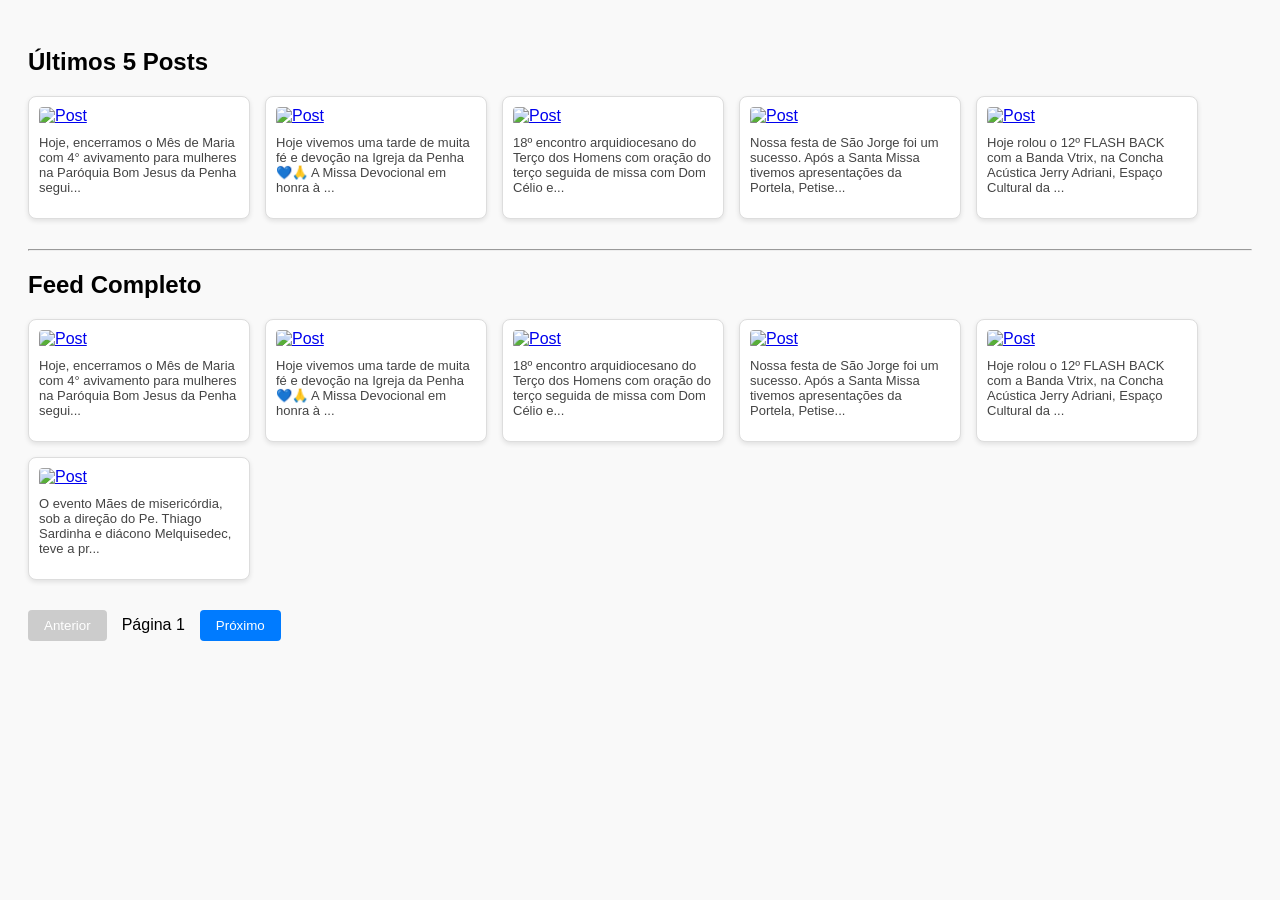
==== frontend/public/index.html @ 27125587 "Adiciona estrutura visual do widget em HTML/JS" ====
<!DOCTYPE html>
<html lang="pt-BR">
<head>
    <meta charset="UTF-8">
    <meta name="viewport" content="width=device-width, initial-scale=1.0">
    <title>Widget do Instagram</title>
    <link rel="stylesheet" href="style.css">
</head>
<body>

    <h2>Últimos 5 Posts</h2>
    <div id="widget-latest" class="grid-container">
        </div>

    <hr>

    <h2>Feed Completo</h2>
    <div id="widget-feed" class="grid-container">
        </div>
    
    <div class="pagination">
        <button id="btn-prev" disabled>Anterior</button>
        <span id="page-info">Página 1</span>
        <button id="btn-next">Próximo</button>
    </div>

    <script src="widget.js"></script>
</body>
</html>
---- frontend/public/style.css ----
body {
    font-family: Arial, sans-serif;
    padding: 20px;
    background-color: #f9f9f9;
}

.grid-container {
    display: flex;
    flex-wrap: wrap;
    gap: 15px;
    margin-bottom: 30px;
}

.post-card {
    background: #fff;
    border: 1px solid #ddd;
    border-radius: 8px;
    width: 200px; /* Tamanho fixo para cada cartão */
    padding: 10px;
    box-shadow: 0 2px 5px rgba(0,0,0,0.1);
}

.post-card img {
    width: 100%;
    aspect-ratio: 1 / 1; /* Mantém as imagens quadradas */
    object-fit: cover;
    border-radius: 4px;
}

.caption {
    font-size: 13px;
    color: #444;
    margin-top: 10px;
}

.pagination {
    display: flex;
    align-items: center;
    gap: 15px;
    margin-top: 20px;
}

button {
    padding: 8px 16px;
    background-color: #007bff;
    color: white;
    border: none;
    border-radius: 4px;
    cursor: pointer;
}

button:disabled {
    background-color: #ccc;
    cursor: not-allowed;
}
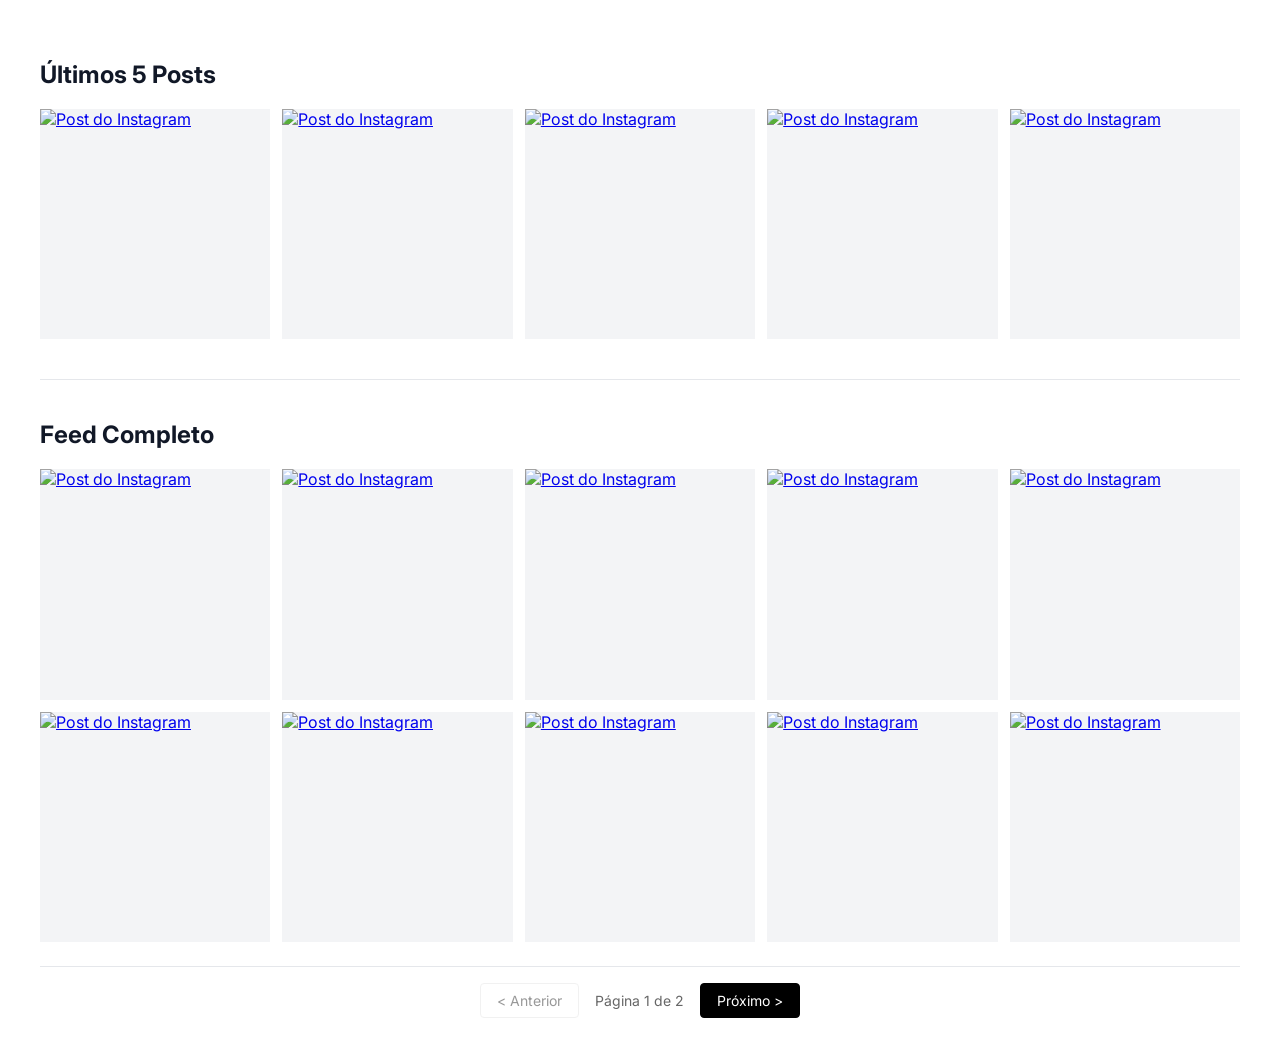
==== commit ed98ef64: "Refatora layout para idêntico ao original (Grid, Hover, Overlay)" ====
--- a/frontend/public/index.html
+++ b/frontend/public/index.html
@@ -4,24 +4,32 @@
     <meta charset="UTF-8">
     <meta name="viewport" content="width=device-width, initial-scale=1.0">
     <title>Widget do Instagram</title>
+    <!-- Carregando a fonte idêntica ao projeto original -->
+    <link rel="preconnect" href="https://fonts.googleapis.com">
+    <link rel="preconnect" href="https://fonts.gstatic.com" crossorigin>
+    <link href="https://fonts.googleapis.com/css2?family=Inter:wght@400;500;600&display=swap" rel="stylesheet">
+    
     <link rel="stylesheet" href="style.css">
 </head>
 <body>
 
-    <h2>Últimos 5 Posts</h2>
+    <h2 class="section-title">Últimos 5 Posts</h2>
     <div id="widget-latest" class="grid-container">
-        </div>
+        <!-- O JavaScript vai injetar os 5 posts aqui -->
+    </div>
 
-    <hr>
+    <hr class="divider">
 
-    <h2>Feed Completo</h2>
+    <h2 class="section-title">Feed Completo</h2>
     <div id="widget-feed" class="grid-container">
-        </div>
+        <!-- O JavaScript vai injetar a página atual aqui -->
+    </div>
     
+    <!-- Controles de Paginação -->
     <div class="pagination">
-        <button id="btn-prev" disabled>Anterior</button>
+        <button id="btn-prev" disabled>&lt; Anterior</button>
         <span id="page-info">Página 1</span>
-        <button id="btn-next">Próximo</button>
+        <button id="btn-next">Próximo &gt;</button>
     </div>
 
     <script src="widget.js"></script>
--- a/frontend/public/style.css
+++ b/frontend/public/style.css
@@ -1,55 +1,156 @@
+/* Configuração Base */
 body {
-    font-family: Arial, sans-serif;
-    padding: 20px;
-    background-color: #f9f9f9;
+    font-family: 'Inter', sans-serif;
+    padding: 40px 20px;
+    background-color: #ffffff; /* Fundo limpo como o antigo */
+    color: #1a1a1a;
+    max-width: 1200px;
+    margin: 0 auto;
 }
 
-.grid-container {
-    display: flex;
-    flex-wrap: wrap;
-    gap: 15px;
-    margin-bottom: 30px;
+.section-title {
+    font-size: 1.5rem;
+    font-weight: 700;
+    margin-bottom: 20px;
+    color: #111827; /* Dark Slate */
 }
 
-.post-card {
-    background: #fff;
-    border: 1px solid #ddd;
-    border-radius: 8px;
-    width: 200px; /* Tamanho fixo para cada cartão */
-    padding: 10px;
-    box-shadow: 0 2px 5px rgba(0,0,0,0.1);
+.divider {
+    border: 0;
+    height: 1px;
+    background-color: #e5e7eb;
+    margin: 40px 0;
 }
 
-.post-card img {
+/* O Grid idêntico ao antigo (5 colunas e gap de 12px) */
+.grid-container {
+    display: grid;
+    grid-template-columns: repeat(5, 1fr);
+    gap: 12px;
     width: 100%;
-    aspect-ratio: 1 / 1; /* Mantém as imagens quadradas */
-    object-fit: cover;
-    border-radius: 4px;
 }
 
-.caption {
-    font-size: 13px;
-    color: #444;
-    margin-top: 10px;
+/* O Cartão da Foto */
+.post-card {
+    position: relative;
+    display: block;
+    overflow: hidden;
+    background-color: #f3f4f6; /* bg-muted */
+    aspect-ratio: 1 / 1;
+    border-radius: 0px; /* Como estava no config base */
+    cursor: pointer;
 }
 
+/* A Imagem com efeito de Zoom */
+.post-image {
+    width: 100%;
+    height: 100%;
+    object-fit: cover;
+    transition: transform 0.5s ease;
+}
+
+.post-card:hover .post-image {
+    transform: scale(1.1); /* group-hover:scale-110 */
+}
+
+/* O Overlay Preto com Transparência */
+.post-overlay {
+    position: absolute;
+    top: 0; right: 0; bottom: 0; left: 0;
+    background-color: rgba(0, 0, 0, 0.5); /* overlayColor e overlayOpacity */
+    opacity: 0;
+    transition: opacity 0.3s ease;
+    display: flex;
+    flex-direction: column;
+    align-items: center;
+    justify-content: center;
+    padding: 16px;
+}
+
+.post-card:hover .post-overlay {
+    opacity: 1; /* group-hover:opacity-100 */
+}
+
+/* A Legenda */
+.post-caption {
+    color: #ffffff; /* captionColor */
+    font-size: 0.75rem; /* text-xs */
+    font-weight: 500;
+    text-align: center;
+    margin-top: 8px;
+    
+    /* Efeito de cortar o texto em 3 linhas (line-clamp-3) */
+    display: -webkit-box;
+    -webkit-line-clamp: 3;
+    -webkit-box-orient: vertical;
+    overflow: hidden;
+}
+
+/* Paginação - O Jogo de Cores Invertidas no Hover */
 .pagination {
     display: flex;
     align-items: center;
-    gap: 15px;
-    margin-top: 20px;
+    justify-content: center;
+    gap: 16px;
+    margin-top: 24px;
+    padding-top: 16px;
+    border-top: 1px solid #e5e7eb;
 }
 
 button {
+    font-family: 'Inter', sans-serif;
+    font-weight: 400;
+    border-radius: 4px;
     padding: 8px 16px;
-    background-color: #007bff;
-    color: white;
-    border: none;
-    border-radius: 4px;
+    font-size: 14px;
     cursor: pointer;
+    transition: all 0.2s ease;
 }
 
+/* Botão Anterior */
+#btn-prev {
+    color: #333333;
+    background-color: #ffffff;
+    border: 1px solid #e5e5e5;
+}
+
+#btn-prev:hover:not(:disabled) {
+    color: #ffffff;
+    background-color: #000000;
+    border-color: #000000;
+}
+
+/* Botão Próximo */
+#btn-next {
+    color: #ffffff;
+    background-color: #000000;
+    border: 1px solid #000000;
+}
+
+#btn-next:hover:not(:disabled) {
+    color: #333333;
+    background-color: #ffffff;
+    border-color: #e5e5e5;
+}
+
+/* Botões Desabilitados */
 button:disabled {
-    background-color: #ccc;
-    cursor: not-allowed;
+    opacity: 0.5;
+    cursor: default;
+}
+
+#page-info {
+    color: #666666;
+    font-size: 14px;
+}
+
+/* Responsividade: para telas menores, reduz o número de colunas */
+@media (max-width: 1024px) {
+    .grid-container { grid-template-columns: repeat(4, 1fr); }
+}
+@media (max-width: 768px) {
+    .grid-container { grid-template-columns: repeat(3, 1fr); }
+}
+@media (max-width: 480px) {
+    .grid-container { grid-template-columns: repeat(2, 1fr); }
 }
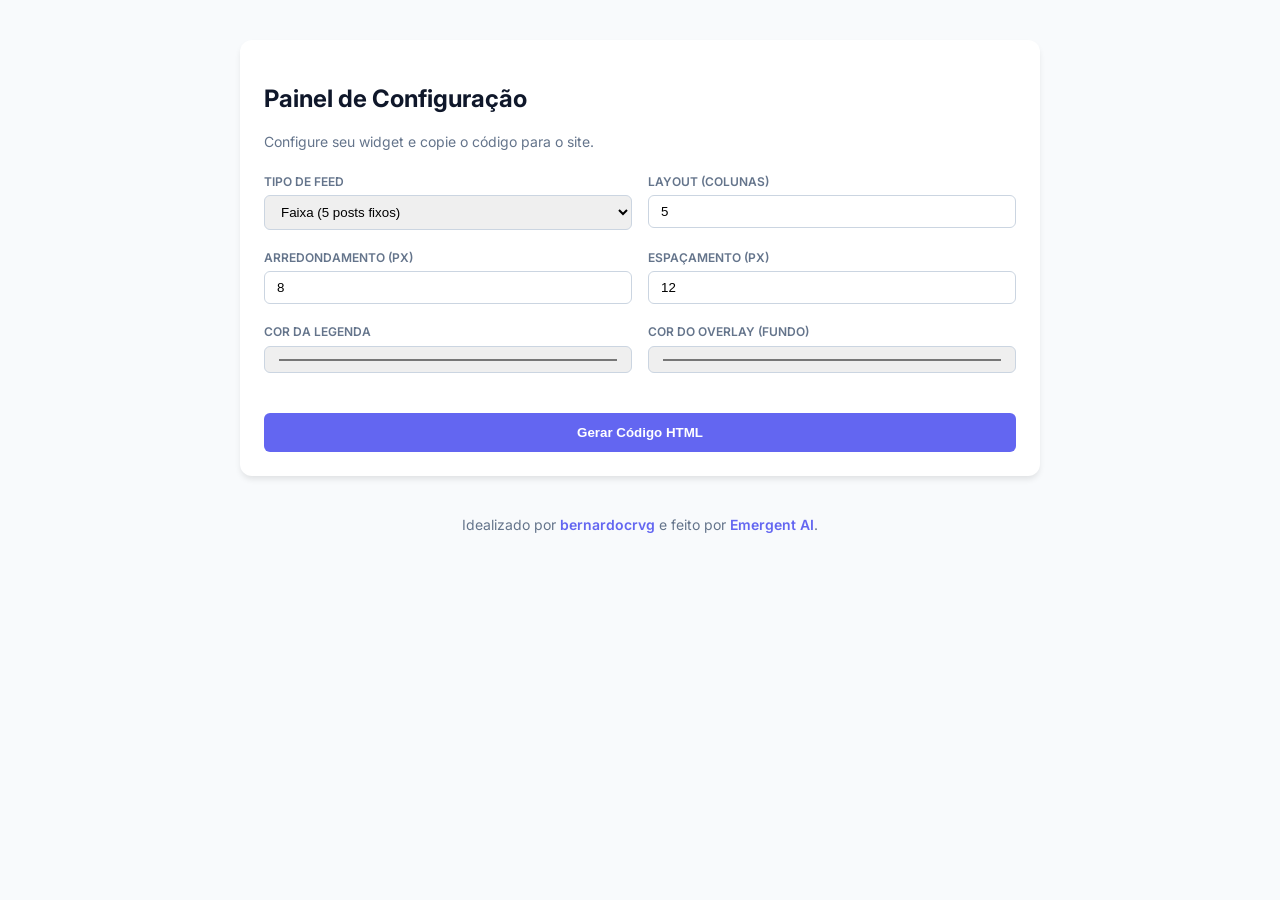
==== commit d1221b64: "Implementa painel gerador de código e gatilho de commit no Actions" ====
--- a/frontend/public/index.html
+++ b/frontend/public/index.html
@@ -3,35 +3,133 @@
 <head>
     <meta charset="UTF-8">
     <meta name="viewport" content="width=device-width, initial-scale=1.0">
-    <title>Widget do Instagram</title>
-    <!-- Carregando a fonte idêntica ao projeto original -->
-    <link rel="preconnect" href="https://fonts.googleapis.com">
-    <link rel="preconnect" href="https://fonts.gstatic.com" crossorigin>
-    <link href="https://fonts.googleapis.com/css2?family=Inter:wght@400;500;600&display=swap" rel="stylesheet">
-    
-    <link rel="stylesheet" href="style.css">
+    <title>InstaWix - Gerador de Feed</title>
+    <link href="https://fonts.googleapis.com/css2?family=Inter:wght@400;600&display=swap" rel="stylesheet">
+    <style>
+        body { font-family: 'Inter', sans-serif; background: #f8fafc; color: #0f172a; padding: 40px 20px; max-width: 800px; margin: 0 auto; }
+        .card { background: white; padding: 24px; border-radius: 12px; box-shadow: 0 4px 6px -1px rgb(0 0 0 / 0.1); }
+        .grid { display: grid; grid-template-columns: 1fr 1fr; gap: 16px; margin-bottom: 20px; }
+        label { display: block; font-size: 12px; font-weight: 600; text-transform: uppercase; margin-bottom: 6px; color: #64748b; }
+        input, select { width: 100%; padding: 8px 12px; border: 1px solid #cbd5e1; border-radius: 6px; box-sizing: border-box; }
+        button { background: #6366f1; color: white; border: none; padding: 12px 24px; border-radius: 6px; font-weight: 600; cursor: pointer; width: 100%; margin-top: 20px; transition: 0.2s; }
+        button:hover { background: #4f46e5; }
+        #code-output { width: 100%; height: 250px; margin-top: 20px; font-family: monospace; font-size: 12px; padding: 12px; background: #1e293b; color: #e2e8f0; border-radius: 6px; display: none; }
+        footer { text-align: center; margin-top: 40px; font-size: 14px; color: #64748b; }
+        footer a { color: #6366f1; text-decoration: none; font-weight: 600; }
+    </style>
 </head>
 <body>
 
-    <h2 class="section-title">Últimos 5 Posts</h2>
-    <div id="widget-latest" class="grid-container">
-        <!-- O JavaScript vai injetar os 5 posts aqui -->
+    <div class="card">
+        <h2>Painel de Configuração</h2>
+        <p style="color: #64748b; font-size: 14px; margin-bottom: 24px;">Configure seu widget e copie o código para o site.</p>
+
+        <div class="grid">
+            <div>
+                <label>Tipo de Feed</label>
+                <select id="cfg-type">
+                    <option value="fixed">Faixa (5 posts fixos)</option>
+                    <option value="custom">Grade</option>
+                    <option value="paginated">Paginado (Páginas)</option>
+                </select>
+            </div>
+            <div>
+                <label>Layout (Colunas)</label>
+                <input type="number" id="cfg-columns" value="5" min="1" max="6">
+            </div>
+        </div>
+
+        <div class="grid">
+            <div>
+                <label>Arredondamento (px)</label>
+                <input type="number" id="cfg-radius" value="8">
+            </div>
+            <div>
+                <label>Espaçamento (px)</label>
+                <input type="number" id="cfg-gap" value="12">
+            </div>
+        </div>
+
+        <div class="grid">
+            <div>
+                <label>Cor da Legenda</label>
+                <input type="color" id="cfg-cap-color" value="#ffffff">
+            </div>
+            <div>
+                <label>Cor do Overlay (Fundo)</label>
+                <input type="color" id="cfg-over-color" value="#000000">
+            </div>
+        </div>
+
+        <button onclick="generateCode()">Gerar Código HTML</button>
+
+        <textarea id="code-output" readonly></textarea>
     </div>
 
-    <hr class="divider">
+    <footer>
+        <p>Idealizado por <a href="https://github.com/bernardocrvg" target="_blank">bernardocrvg</a> e feito por <a href="#" target="_blank">Emergent AI</a>.</p>
+    </footer>
 
-    <h2 class="section-title">Feed Completo</h2>
-    <div id="widget-feed" class="grid-container">
-        <!-- O JavaScript vai injetar a página atual aqui -->
-    </div>
-    
-    <!-- Controles de Paginação -->
-    <div class="pagination">
-        <button id="btn-prev" disabled>&lt; Anterior</button>
-        <span id="page-info">Página 1</span>
-        <button id="btn-next">Próximo &gt;</button>
-    </div>
+    <script>
+        // Função para converter HEX em RGBA (Igualzinha a do React)
+        function hexToRgba(hex, alpha) {
+            const r = parseInt(hex.slice(1, 3), 16);
+            const g = parseInt(hex.slice(3, 5), 16);
+            const b = parseInt(hex.slice(5, 7), 16);
+            return `rgba(${r}, ${g}, ${b}, ${alpha / 100})`;
+        }
 
-    <script src="widget.js"></script>
+        function generateCode() {
+            // Coleta os valores do formulário
+            const type = document.getElementById('cfg-type').value;
+            const columns = document.getElementById('cfg-columns').value;
+            const radius = document.getElementById('cfg-radius').value;
+            const gap = document.getElementById('cfg-gap').value;
+            const capColor = document.getElementById('cfg-cap-color').value;
+            const overColor = document.getElementById('cfg-over-color').value;
+            
+            const scriptUrl = window.location.href.replace('index.html', '').replace(/\/$/, '') + '/widget.js';
+            const totalPosts = type === 'fixed' ? 5 : (columns * 2); // Exemplo simplificado
+            
+            // A mesma string CSS de CodeGenerator.jsx
+            const css = `
+#instawix-wrapper { display: flex; width: 100%; justify-content: center; }
+#instawix-feed { display: grid; gap: ${gap}px; box-sizing: border-box; width: 100%; grid-template-columns: repeat(${type === 'fixed' ? 5 : columns}, 1fr); }
+.instawix-post { width: 100%; aspect-ratio: 1/1; object-fit: cover; display: block; position: relative; overflow: hidden; border-radius: ${radius}px; min-width: 50px; }
+.instawix-post img { width: 100%; height: 100%; object-fit: cover; transition: transform 0.3s; display: block; border-radius: ${radius}px; }
+.instawix-post:hover img { transform: scale(1.05); }
+.instawix-overlay { position: absolute; inset: 0; background: ${hexToRgba(overColor, 50)}; opacity: 0; transition: opacity 0.3s; display: flex; align-items: center; justify-content: center; padding: 1rem; border-radius: ${radius}px; }
+.instawix-post:hover .instawix-overlay { opacity: 1; }
+.instawix-caption { color: ${capColor}; font-family: 'Inter', sans-serif; font-size: 12px; text-align: center; display: -webkit-box; -webkit-line-clamp: 4; -webkit-box-orient: vertical; overflow: hidden; margin: 0; }
+.instawix-nav { display: flex; justify-content: center; gap: 10px; margin-top: 20px; width: 100%; grid-column: 1 / -1; }
+.instawix-btn { font-family: 'Inter', sans-serif; border-radius: 4px; padding: 8px 16px; font-size: 14px; cursor: pointer; transition: all 0.2s; border: 1px solid #e5e5e5; background: #fff; color: #333; }
+.instawix-btn:not(:disabled):hover { background: #000; color: #fff; border-color: #000; }
+.instawix-btn:disabled { opacity: 0.5; cursor: default; }
+.instawix-info { color: #666; font-size: 14px; align-self: center; }
+@media (max-width: 768px) { #instawix-feed { grid-template-columns: repeat(${Math.min(columns, 3)}, 1fr); } }
+@media (max-width: 480px) { #instawix-feed { grid-template-columns: repeat(${Math.min(columns, 2)}, 1fr); } }`;
+
+            const html = `<link href="https://fonts.googleapis.com/css2?family=Inter:wght@400;500;600&display=swap" rel="stylesheet">
+<div id="instawix-wrapper">
+  <div 
+    id="instawix-feed" 
+    data-limit="${totalPosts}"
+    data-type="${type}"
+    data-per-page="10"
+  ></div>
+</div>
+<script src="${scriptUrl}" async><\/script>
+<style>${css}</style>
+`;
+
+            const output = document.getElementById('code-output');
+            output.value = html;
+            output.style.display = 'block';
+            
+            // Copia automaticamente
+            navigator.clipboard.writeText(html);
+            alert("Código copiado para a área de transferência! Cole no seu site.");
+        }
+    </script>
 </body>
 </html>
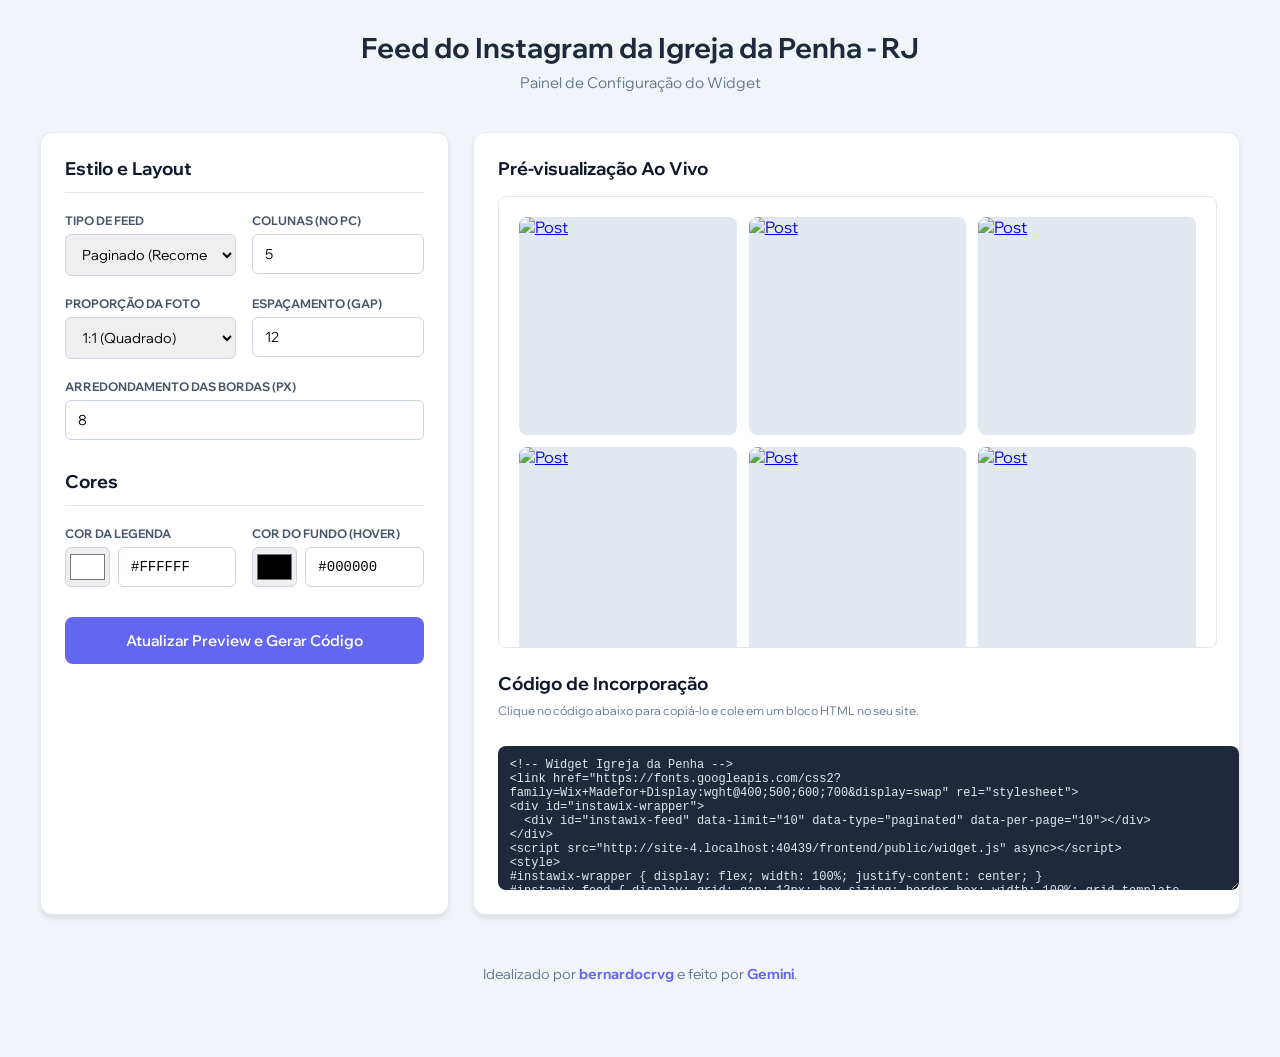
==== commit 17639555: "Implementa painel avançado com Live Preview, Fonte Wix, HEX manual e Aspect Ratio" ====
--- a/frontend/public/index.html
+++ b/frontend/public/index.html
@@ -3,133 +3,202 @@
 <head>
     <meta charset="UTF-8">
     <meta name="viewport" content="width=device-width, initial-scale=1.0">
-    <title>InstaWix - Gerador de Feed</title>
-    <link href="https://fonts.googleapis.com/css2?family=Inter:wght@400;600&display=swap" rel="stylesheet">
+    <title>Feed do Instagram da Igreja da Penha - RJ</title>
+    <!-- Nova fonte: Wix Madefor Display -->
+    <link href="https://fonts.googleapis.com/css2?family=Wix+Madefor+Display:wght@400;500;600;700&display=swap" rel="stylesheet">
     <style>
-        body { font-family: 'Inter', sans-serif; background: #f8fafc; color: #0f172a; padding: 40px 20px; max-width: 800px; margin: 0 auto; }
-        .card { background: white; padding: 24px; border-radius: 12px; box-shadow: 0 4px 6px -1px rgb(0 0 0 / 0.1); }
+        body { font-family: 'Wix Madefor Display', sans-serif; background: #f1f5f9; color: #0f172a; padding: 30px 20px; margin: 0; }
+        .header { text-align: center; margin-bottom: 40px; }
+        .header h1 { margin: 0; font-size: 28px; color: #1e293b; }
+        .header p { margin: 8px 0 0; color: #64748b; font-size: 15px; }
+        
+        .container { display: flex; flex-wrap: wrap; gap: 24px; max-width: 1200px; margin: 0 auto; }
+        .card { background: white; padding: 24px; border-radius: 12px; box-shadow: 0 4px 6px -1px rgb(0 0 0 / 0.1); border: 1px solid #e2e8f0; }
+        
+        .config-panel { flex: 1; min-width: 320px; }
+        .preview-panel { flex: 2; min-width: 400px; display: flex; flex-direction: column; }
+        
         .grid { display: grid; grid-template-columns: 1fr 1fr; gap: 16px; margin-bottom: 20px; }
-        label { display: block; font-size: 12px; font-weight: 600; text-transform: uppercase; margin-bottom: 6px; color: #64748b; }
-        input, select { width: 100%; padding: 8px 12px; border: 1px solid #cbd5e1; border-radius: 6px; box-sizing: border-box; }
-        button { background: #6366f1; color: white; border: none; padding: 12px 24px; border-radius: 6px; font-weight: 600; cursor: pointer; width: 100%; margin-top: 20px; transition: 0.2s; }
-        button:hover { background: #4f46e5; }
-        #code-output { width: 100%; height: 250px; margin-top: 20px; font-family: monospace; font-size: 12px; padding: 12px; background: #1e293b; color: #e2e8f0; border-radius: 6px; display: none; }
-        footer { text-align: center; margin-top: 40px; font-size: 14px; color: #64748b; }
-        footer a { color: #6366f1; text-decoration: none; font-weight: 600; }
+        label { display: block; font-size: 12px; font-weight: 700; text-transform: uppercase; margin-bottom: 6px; color: #475569; }
+        input, select { width: 100%; padding: 10px 12px; border: 1px solid #cbd5e1; border-radius: 6px; box-sizing: border-box; font-family: 'Wix Madefor Display', sans-serif; font-size: 14px; transition: border-color 0.2s;}
+        input:focus, select:focus { outline: none; border-color: #6366f1; }
+        
+        /* Grupo de Input de Cor (Picker + HEX) */
+        .color-group { display: flex; gap: 8px; }
+        .color-group input[type="color"] { width: 45px; padding: 2px; cursor: pointer; height: 40px; }
+        .color-group input[type="text"] { flex: 1; font-family: monospace; text-transform: uppercase; }
+        
+        button { background: #6366f1; color: white; border: none; padding: 14px 24px; border-radius: 8px; font-weight: 600; cursor: pointer; width: 100%; margin-top: 10px; transition: 0.2s; font-family: 'Wix Madefor Display', sans-serif; font-size: 15px;}
+        button:hover { background: #4f46e5; transform: translateY(-1px); }
+        
+        #preview-iframe { width: 100%; flex: 1; border: 1px solid #e2e8f0; border-radius: 8px; background: #ffffff; min-height: 450px; }
+        #code-output { width: 100%; height: 120px; margin-top: 16px; font-family: monospace; font-size: 12px; padding: 12px; background: #1e293b; color: #e2e8f0; border-radius: 8px; border: none; resize: vertical; cursor: copy; }
+        
+        footer { text-align: center; margin-top: 50px; font-size: 14px; color: #64748b; padding-bottom: 30px;}
+        footer a { color: #6366f1; text-decoration: none; font-weight: 700; }
+        footer a:hover { text-decoration: underline; }
     </style>
 </head>
 <body>
 
-    <div class="card">
-        <h2>Painel de Configuração</h2>
-        <p style="color: #64748b; font-size: 14px; margin-bottom: 24px;">Configure seu widget e copie o código para o site.</p>
-
-        <div class="grid">
-            <div>
-                <label>Tipo de Feed</label>
-                <select id="cfg-type">
-                    <option value="fixed">Faixa (5 posts fixos)</option>
-                    <option value="custom">Grade</option>
-                    <option value="paginated">Paginado (Páginas)</option>
-                </select>
-            </div>
-            <div>
-                <label>Layout (Colunas)</label>
-                <input type="number" id="cfg-columns" value="5" min="1" max="6">
-            </div>
+    <div class="header">
+        <h1>Feed do Instagram da Igreja da Penha - RJ</h1>
+        <p>Painel de Configuração do Widget</p>
+    </div>
+
+    <div class="container">
+        <!-- Coluna Esquerda: Configurações -->
+        <div class="card config-panel">
+            <h2 style="margin-top: 0; font-size: 18px; border-bottom: 1px solid #e2e8f0; padding-bottom: 12px; margin-bottom: 20px;">Estilo e Layout</h2>
+            
+            <div class="grid">
+                <div>
+                    <label>Tipo de Feed</label>
+                    <select id="cfg-type">
+                        <option value="fixed">Faixa (5 posts)</option>
+                        <option value="custom">Grade (Grade Simples)</option>
+                        <option value="paginated" selected>Paginado (Recomendado)</option>
+                    </select>
+                </div>
+                <div>
+                    <label>Colunas (No PC)</label>
+                    <input type="number" id="cfg-columns" value="5" min="1" max="6">
+                </div>
+            </div>
+
+            <div class="grid">
+                <div>
+                    <label>Proporção da Foto</label>
+                    <select id="cfg-aspect">
+                        <option value="1/1">1:1 (Quadrado)</option>
+                        <option value="4/5">4:5 (Padrão Instagram)</option>
+                        <option value="3/4">3:4 (Retrato)</option>
+                        <option value="9/16">9:16 (Stories/Reels)</option>
+                    </select>
+                </div>
+                <div>
+                    <label>Espaçamento (Gap)</label>
+                    <input type="number" id="cfg-gap" value="12">
+                </div>
+            </div>
+
+            <div style="margin-bottom: 20px;">
+                <label>Arredondamento das Bordas (px)</label>
+                <input type="number" id="cfg-radius" value="8">
+            </div>
+
+            <h2 style="margin-top: 30px; font-size: 18px; border-bottom: 1px solid #e2e8f0; padding-bottom: 12px; margin-bottom: 20px;">Cores</h2>
+
+            <div class="grid">
+                <div>
+                    <label>Cor da Legenda</label>
+                    <div class="color-group">
+                        <input type="color" id="cfg-cap-color" value="#ffffff" oninput="document.getElementById('cfg-cap-text').value = this.value">
+                        <input type="text" id="cfg-cap-text" value="#ffffff" oninput="document.getElementById('cfg-cap-color').value = this.value" maxlength="7">
+                    </div>
+                </div>
+                <div>
+                    <label>Cor do Fundo (Hover)</label>
+                    <div class="color-group">
+                        <input type="color" id="cfg-over-color" value="#000000" oninput="document.getElementById('cfg-over-text').value = this.value">
+                        <input type="text" id="cfg-over-text" value="#000000" oninput="document.getElementById('cfg-over-color').value = this.value" maxlength="7">
+                    </div>
+                </div>
+            </div>
+
+            <button onclick="updatePreviewAndCode()">Atualizar Preview e Gerar Código</button>
         </div>
 
-        <div class="grid">
-            <div>
-                <label>Arredondamento (px)</label>
-                <input type="number" id="cfg-radius" value="8">
-            </div>
-            <div>
-                <label>Espaçamento (px)</label>
-                <input type="number" id="cfg-gap" value="12">
-            </div>
+        <!-- Coluna Direita: Preview e Código -->
+        <div class="card preview-panel">
+            <h2 style="margin-top: 0; font-size: 18px; margin-bottom: 16px;">Pré-visualização Ao Vivo</h2>
+            
+            <!-- Janela Virtual onde o feed roda -->
+            <iframe id="preview-iframe"></iframe>
+
+            <h2 style="margin-top: 24px; font-size: 18px; margin-bottom: 8px;">Código de Incorporação</h2>
+            <p style="font-size: 12px; color: #64748b; margin-top: 0; margin-bottom: 12px;">Clique no código abaixo para copiá-lo e cole em um bloco HTML no seu site.</p>
+            <textarea id="code-output" readonly onclick="copyCode(this)"></textarea>
         </div>
-
-        <div class="grid">
-            <div>
-                <label>Cor da Legenda</label>
-                <input type="color" id="cfg-cap-color" value="#ffffff">
-            </div>
-            <div>
-                <label>Cor do Overlay (Fundo)</label>
-                <input type="color" id="cfg-over-color" value="#000000">
-            </div>
-        </div>
-
-        <button onclick="generateCode()">Gerar Código HTML</button>
-
-        <textarea id="code-output" readonly></textarea>
     </div>
 
     <footer>
-        <p>Idealizado por <a href="https://github.com/bernardocrvg" target="_blank">bernardocrvg</a> e feito por <a href="#" target="_blank">Emergent AI</a>.</p>
+        <p>Idealizado por <a href="https://github.com/bernardocrvg" target="_blank">bernardocrvg</a> e feito por <a href="https://gemini.google.com/" target="_blank">Gemini</a>.</p>
     </footer>
 
     <script>
-        // Função para converter HEX em RGBA (Igualzinha a do React)
         function hexToRgba(hex, alpha) {
-            const r = parseInt(hex.slice(1, 3), 16);
-            const g = parseInt(hex.slice(3, 5), 16);
-            const b = parseInt(hex.slice(5, 7), 16);
-            return `rgba(${r}, ${g}, ${b}, ${alpha / 100})`;
+            let r = parseInt(hex.slice(1, 3), 16), g = parseInt(hex.slice(3, 5), 16), b = parseInt(hex.slice(5, 7), 16);
+            return isNaN(r) ? `rgba(0,0,0,${alpha/100})` : `rgba(${r}, ${g}, ${b}, ${alpha / 100})`;
         }
 
-        function generateCode() {
-            // Coleta os valores do formulário
+        function copyCode(element) {
+            element.select();
+            document.execCommand('copy');
+            alert("Código copiado para a área de transferência!");
+        }
+
+        function updatePreviewAndCode() {
             const type = document.getElementById('cfg-type').value;
             const columns = document.getElementById('cfg-columns').value;
+            const aspect = document.getElementById('cfg-aspect').value;
             const radius = document.getElementById('cfg-radius').value;
             const gap = document.getElementById('cfg-gap').value;
-            const capColor = document.getElementById('cfg-cap-color').value;
-            const overColor = document.getElementById('cfg-over-color').value;
-            
+            
+            // Pega as cores pelo campo de texto HEX (permite digitação manual)
+            const capColor = document.getElementById('cfg-cap-text').value;
+            const overColor = document.getElementById('cfg-over-text').value;
+            
+            // URL base dinâmica do seu GitHub Pages
             const scriptUrl = window.location.href.replace('index.html', '').replace(/\/$/, '') + '/widget.js';
-            const totalPosts = type === 'fixed' ? 5 : (columns * 2); // Exemplo simplificado
-            
-            // A mesma string CSS de CodeGenerator.jsx
+            const totalPosts = type === 'fixed' ? 5 : (columns * 2); 
+            
+            // CSS gerado (agora com a fonte Wix Madefor Display e Aspect Ratio)
             const css = `
 #instawix-wrapper { display: flex; width: 100%; justify-content: center; }
 #instawix-feed { display: grid; gap: ${gap}px; box-sizing: border-box; width: 100%; grid-template-columns: repeat(${type === 'fixed' ? 5 : columns}, 1fr); }
-.instawix-post { width: 100%; aspect-ratio: 1/1; object-fit: cover; display: block; position: relative; overflow: hidden; border-radius: ${radius}px; min-width: 50px; }
-.instawix-post img { width: 100%; height: 100%; object-fit: cover; transition: transform 0.3s; display: block; border-radius: ${radius}px; }
+.instawix-post { width: 100%; aspect-ratio: ${aspect.replace('/', '/')}; object-fit: cover; display: block; position: relative; overflow: hidden; border-radius: ${radius}px; min-width: 50px; background: #e2e8f0; }
+.instawix-post img { width: 100%; height: 100%; object-fit: cover; transition: transform 0.3s ease; display: block; border-radius: ${radius}px; }
 .instawix-post:hover img { transform: scale(1.05); }
-.instawix-overlay { position: absolute; inset: 0; background: ${hexToRgba(overColor, 50)}; opacity: 0; transition: opacity 0.3s; display: flex; align-items: center; justify-content: center; padding: 1rem; border-radius: ${radius}px; }
+.instawix-overlay { position: absolute; inset: 0; background: ${hexToRgba(overColor, 60)}; opacity: 0; transition: opacity 0.3s; display: flex; align-items: center; justify-content: center; padding: 1rem; border-radius: ${radius}px; }
 .instawix-post:hover .instawix-overlay { opacity: 1; }
-.instawix-caption { color: ${capColor}; font-family: 'Inter', sans-serif; font-size: 12px; text-align: center; display: -webkit-box; -webkit-line-clamp: 4; -webkit-box-orient: vertical; overflow: hidden; margin: 0; }
-.instawix-nav { display: flex; justify-content: center; gap: 10px; margin-top: 20px; width: 100%; grid-column: 1 / -1; }
-.instawix-btn { font-family: 'Inter', sans-serif; border-radius: 4px; padding: 8px 16px; font-size: 14px; cursor: pointer; transition: all 0.2s; border: 1px solid #e5e5e5; background: #fff; color: #333; }
-.instawix-btn:not(:disabled):hover { background: #000; color: #fff; border-color: #000; }
-.instawix-btn:disabled { opacity: 0.5; cursor: default; }
-.instawix-info { color: #666; font-size: 14px; align-self: center; }
+.instawix-caption { color: ${capColor}; font-family: 'Wix Madefor Display', sans-serif; font-size: 12px; font-weight: 500; text-align: center; display: -webkit-box; -webkit-line-clamp: 4; -webkit-box-orient: vertical; overflow: hidden; margin: 0; line-height: 1.4; }
+.instawix-nav { display: flex; justify-content: center; gap: 10px; margin-top: 24px; width: 100%; grid-column: 1 / -1; }
+.instawix-btn { font-family: 'Wix Madefor Display', sans-serif; font-weight: 600; border-radius: 6px; padding: 8px 16px; font-size: 14px; cursor: pointer; transition: all 0.2s; border: 1px solid #cbd5e1; background: #fff; color: #0f172a; }
+.instawix-btn:not(:disabled):hover { background: #0f172a; color: #fff; border-color: #0f172a; }
+.instawix-btn:disabled { opacity: 0.4; cursor: not-allowed; }
+.instawix-info { color: #475569; font-size: 14px; align-self: center; font-weight: 500; }
 @media (max-width: 768px) { #instawix-feed { grid-template-columns: repeat(${Math.min(columns, 3)}, 1fr); } }
 @media (max-width: 480px) { #instawix-feed { grid-template-columns: repeat(${Math.min(columns, 2)}, 1fr); } }`;
 
-            const html = `<link href="https://fonts.googleapis.com/css2?family=Inter:wght@400;500;600&display=swap" rel="stylesheet">
+            const html = `<!-- Widget Igreja da Penha -->
+<link href="https://fonts.googleapis.com/css2?family=Wix+Madefor+Display:wght@400;500;600;700&display=swap" rel="stylesheet">
 <div id="instawix-wrapper">
-  <div 
-    id="instawix-feed" 
-    data-limit="${totalPosts}"
-    data-type="${type}"
-    data-per-page="10"
-  ></div>
+  <div id="instawix-feed" data-limit="${totalPosts}" data-type="${type}" data-per-page="10"></div>
 </div>
 <script src="${scriptUrl}" async><\/script>
-<style>${css}</style>
-`;
-
-            const output = document.getElementById('code-output');
-            output.value = html;
-            output.style.display = 'block';
-            
-            // Copia automaticamente
-            navigator.clipboard.writeText(html);
-            alert("Código copiado para a área de transferência! Cole no seu site.");
+<style>${css}</style>`;
+
+            // 1. Atualiza a caixa de código
+            document.getElementById('code-output').value = html;
+            
+            // 2. Atualiza o Iframe (Mágica do Preview Ao Vivo)
+            // Usamos o srcdoc para renderizar o código gerado perfeitamente isolado
+            const iframe = document.getElementById('preview-iframe');
+            iframe.srcdoc = `
+                <html>
+                <head>
+                    <style>body { margin: 0; padding: 20px; font-family: 'Wix Madefor Display', sans-serif; }</style>
+                </head>
+                <body>
+                    ${html}
+                </body>
+                </html>
+            `;
         }
+
+        // Roda a função uma vez ao carregar a página para já iniciar com o preview pronto
+        window.onload = updatePreviewAndCode;
     </script>
 </body>
 </html>
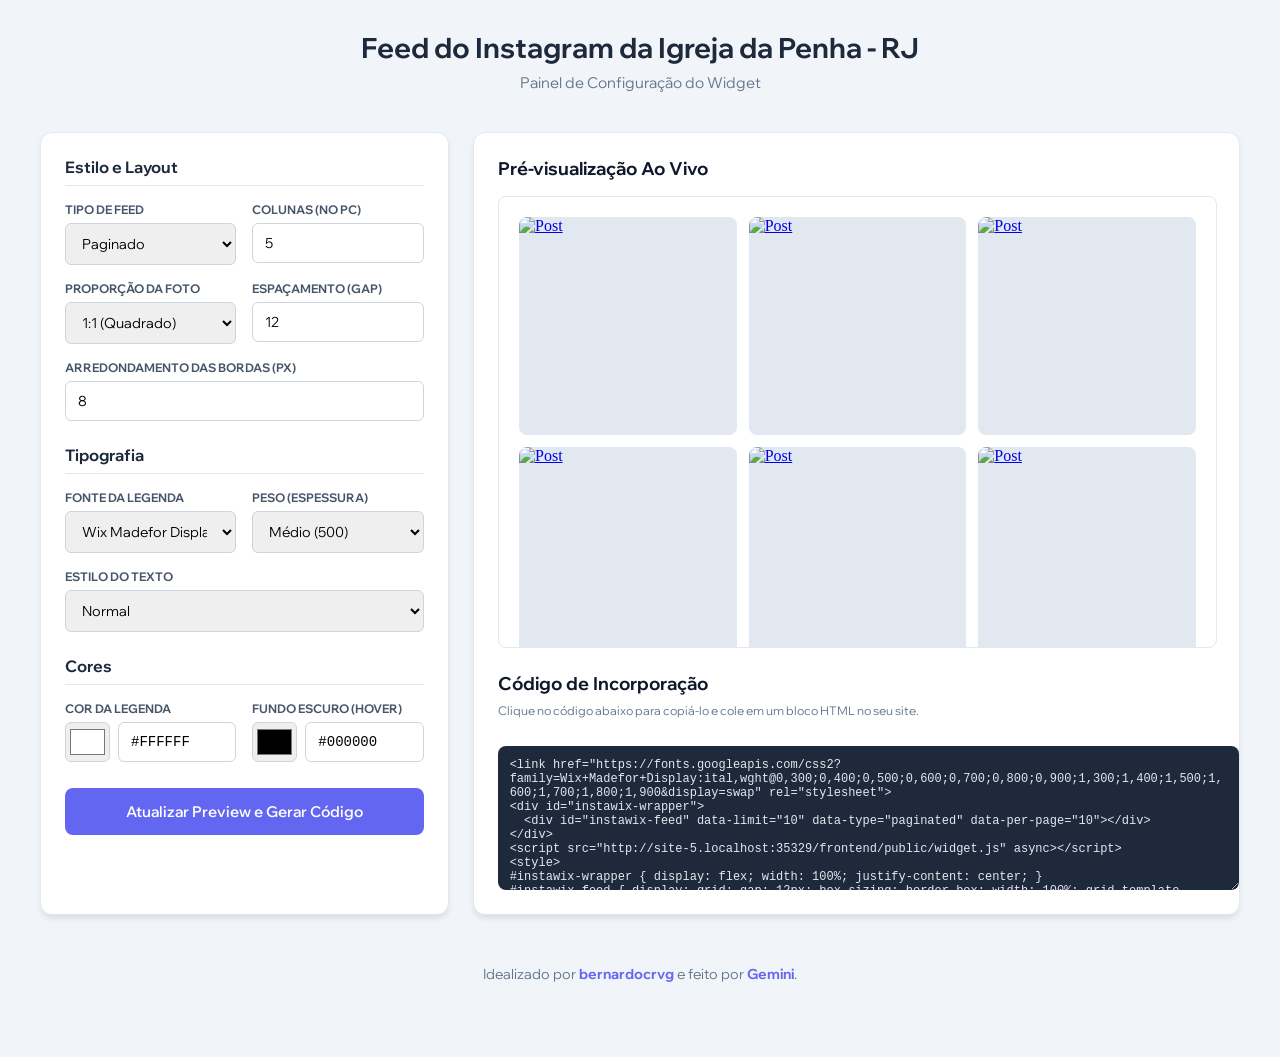
==== commit 6c061e0a: "Atualiza painel com fontes novas, regra de colunas e faixa dinâmica" ====
--- a/frontend/public/index.html
+++ b/frontend/public/index.html
@@ -4,7 +4,6 @@
     <meta charset="UTF-8">
     <meta name="viewport" content="width=device-width, initial-scale=1.0">
     <title>Feed do Instagram da Igreja da Penha - RJ</title>
-    <!-- Nova fonte: Wix Madefor Display -->
     <link href="https://fonts.googleapis.com/css2?family=Wix+Madefor+Display:wght@400;500;600;700&display=swap" rel="stylesheet">
     <style>
         body { font-family: 'Wix Madefor Display', sans-serif; background: #f1f5f9; color: #0f172a; padding: 30px 20px; margin: 0; }
@@ -18,18 +17,19 @@
         .config-panel { flex: 1; min-width: 320px; }
         .preview-panel { flex: 2; min-width: 400px; display: flex; flex-direction: column; }
         
-        .grid { display: grid; grid-template-columns: 1fr 1fr; gap: 16px; margin-bottom: 20px; }
+        .grid { display: grid; grid-template-columns: 1fr 1fr; gap: 16px; margin-bottom: 16px; }
         label { display: block; font-size: 12px; font-weight: 700; text-transform: uppercase; margin-bottom: 6px; color: #475569; }
-        input, select { width: 100%; padding: 10px 12px; border: 1px solid #cbd5e1; border-radius: 6px; box-sizing: border-box; font-family: 'Wix Madefor Display', sans-serif; font-size: 14px; transition: border-color 0.2s;}
+        input, select { width: 100%; padding: 10px 12px; border: 1px solid #cbd5e1; border-radius: 6px; box-sizing: border-box; font-family: inherit; font-size: 14px; transition: border-color 0.2s;}
         input:focus, select:focus { outline: none; border-color: #6366f1; }
         
-        /* Grupo de Input de Cor (Picker + HEX) */
         .color-group { display: flex; gap: 8px; }
         .color-group input[type="color"] { width: 45px; padding: 2px; cursor: pointer; height: 40px; }
         .color-group input[type="text"] { flex: 1; font-family: monospace; text-transform: uppercase; }
         
-        button { background: #6366f1; color: white; border: none; padding: 14px 24px; border-radius: 8px; font-weight: 600; cursor: pointer; width: 100%; margin-top: 10px; transition: 0.2s; font-family: 'Wix Madefor Display', sans-serif; font-size: 15px;}
+        button { background: #6366f1; color: white; border: none; padding: 14px 24px; border-radius: 8px; font-weight: 600; cursor: pointer; width: 100%; margin-top: 10px; transition: 0.2s; font-family: inherit; font-size: 15px;}
         button:hover { background: #4f46e5; transform: translateY(-1px); }
+        
+        .section-title { margin-top: 24px; font-size: 16px; border-bottom: 1px solid #e2e8f0; padding-bottom: 8px; margin-bottom: 16px; color: #1e293b; }
         
         #preview-iframe { width: 100%; flex: 1; border: 1px solid #e2e8f0; border-radius: 8px; background: #ffffff; min-height: 450px; }
         #code-output { width: 100%; height: 120px; margin-top: 16px; font-family: monospace; font-size: 12px; padding: 12px; background: #1e293b; color: #e2e8f0; border-radius: 8px; border: none; resize: vertical; cursor: copy; }
@@ -47,23 +47,27 @@
     </div>
 
     <div class="container">
-        <!-- Coluna Esquerda: Configurações -->
         <div class="card config-panel">
-            <h2 style="margin-top: 0; font-size: 18px; border-bottom: 1px solid #e2e8f0; padding-bottom: 12px; margin-bottom: 20px;">Estilo e Layout</h2>
+            <h2 class="section-title" style="margin-top: 0;">Estilo e Layout</h2>
             
             <div class="grid">
                 <div>
                     <label>Tipo de Feed</label>
-                    <select id="cfg-type">
-                        <option value="fixed">Faixa (5 posts)</option>
-                        <option value="custom">Grade (Grade Simples)</option>
-                        <option value="paginated" selected>Paginado (Recomendado)</option>
+                    <select id="cfg-type" onchange="toggleUI()">
+                        <option value="fixed">Faixa (Pares)</option>
+                        <option value="custom">Grade</option>
+                        <option value="paginated" selected>Paginado</option>
                     </select>
                 </div>
                 <div>
                     <label>Colunas (No PC)</label>
                     <input type="number" id="cfg-columns" value="5" min="1" max="6">
                 </div>
+            </div>
+
+            <div id="div-faixa-limit" style="display: none; margin-bottom: 16px;">
+                <label>Total de Posts na Faixa (Apenas Pares)</label>
+                <input type="number" id="cfg-faixa-posts" value="6" min="2" step="2" onchange="this.value = Math.max(2, Math.round(this.value / 2) * 2)">
             </div>
 
             <div class="grid">
@@ -71,9 +75,9 @@
                     <label>Proporção da Foto</label>
                     <select id="cfg-aspect">
                         <option value="1/1">1:1 (Quadrado)</option>
-                        <option value="4/5">4:5 (Padrão Instagram)</option>
+                        <option value="4/5">4:5 (Padrão IG)</option>
                         <option value="3/4">3:4 (Retrato)</option>
-                        <option value="9/16">9:16 (Stories/Reels)</option>
+                        <option value="9/16">9:16 (Stories)</option>
                     </select>
                 </div>
                 <div>
@@ -82,12 +86,59 @@
                 </div>
             </div>
 
-            <div style="margin-bottom: 20px;">
+            <div style="margin-bottom: 16px;">
                 <label>Arredondamento das Bordas (px)</label>
                 <input type="number" id="cfg-radius" value="8">
             </div>
 
-            <h2 style="margin-top: 30px; font-size: 18px; border-bottom: 1px solid #e2e8f0; padding-bottom: 12px; margin-bottom: 20px;">Cores</h2>
+            <h2 class="section-title">Tipografia</h2>
+            
+            <div class="grid">
+                <div>
+                    <label>Fonte da Legenda</label>
+                    <select id="cfg-font" onchange="toggleUI()">
+                        <option value="Wix Madefor Display">Wix Madefor Display</option>
+                        <option value="Montserrat">Montserrat</option>
+                        <option value="Inter">Inter</option>
+                        <option value="Poppins">Poppins</option>
+                        <option value="Roboto">Roboto</option>
+                        <option value="custom">Outra (Link)</option>
+                    </select>
+                </div>
+                <div>
+                    <label>Peso (Espessura)</label>
+                    <select id="cfg-weight">
+                        <option value="300">Leve (300)</option>
+                        <option value="400">Normal (400)</option>
+                        <option value="500" selected>Médio (500)</option>
+                        <option value="600">Semi-Bold (600)</option>
+                        <option value="700">Negrito (700)</option>
+                        <option value="800">Extra (800)</option>
+                        <option value="900">Black (900)</option>
+                    </select>
+                </div>
+            </div>
+
+            <div id="div-custom-font" class="grid" style="display: none;">
+                <div>
+                    <label>URL (Google Fonts)</label>
+                    <input type="text" id="cfg-font-url" placeholder="https://fonts.googleapis.com/css2?family=Sua+Fonte...">
+                </div>
+                <div>
+                    <label>Nome da Fonte</label>
+                    <input type="text" id="cfg-font-name" placeholder="Sua Fonte">
+                </div>
+            </div>
+
+            <div style="margin-bottom: 16px;">
+                <label>Estilo do Texto</label>
+                <select id="cfg-style">
+                    <option value="normal">Normal</option>
+                    <option value="italic">Itálico</option>
+                </select>
+            </div>
+
+            <h2 class="section-title">Cores</h2>
 
             <div class="grid">
                 <div>
@@ -98,7 +149,7 @@
                     </div>
                 </div>
                 <div>
-                    <label>Cor do Fundo (Hover)</label>
+                    <label>Fundo Escuro (Hover)</label>
                     <div class="color-group">
                         <input type="color" id="cfg-over-color" value="#000000" oninput="document.getElementById('cfg-over-text').value = this.value">
                         <input type="text" id="cfg-over-text" value="#000000" oninput="document.getElementById('cfg-over-color').value = this.value" maxlength="7">
@@ -109,11 +160,8 @@
             <button onclick="updatePreviewAndCode()">Atualizar Preview e Gerar Código</button>
         </div>
 
-        <!-- Coluna Direita: Preview e Código -->
         <div class="card preview-panel">
             <h2 style="margin-top: 0; font-size: 18px; margin-bottom: 16px;">Pré-visualização Ao Vivo</h2>
-            
-            <!-- Janela Virtual onde o feed roda -->
             <iframe id="preview-iframe"></iframe>
 
             <h2 style="margin-top: 24px; font-size: 18px; margin-bottom: 8px;">Código de Incorporação</h2>
@@ -138,57 +186,79 @@
             alert("Código copiado para a área de transferência!");
         }
 
+        function toggleUI() {
+            const type = document.getElementById('cfg-type').value;
+            const font = document.getElementById('cfg-font').value;
+            document.getElementById('div-faixa-limit').style.display = (type === 'fixed') ? 'block' : 'none';
+            document.getElementById('div-custom-font').style.display = (font === 'custom') ? 'grid' : 'none';
+        }
+
         function updatePreviewAndCode() {
+            // Layout & Configs
             const type = document.getElementById('cfg-type').value;
             const columns = document.getElementById('cfg-columns').value;
             const aspect = document.getElementById('cfg-aspect').value;
             const radius = document.getElementById('cfg-radius').value;
             const gap = document.getElementById('cfg-gap').value;
-            
-            // Pega as cores pelo campo de texto HEX (permite digitação manual)
+            const limitFaixa = parseInt(document.getElementById('cfg-faixa-posts').value) || 6;
+            
+            // Tipografia
+            const fontSelect = document.getElementById('cfg-font').value;
+            const fontWeight = document.getElementById('cfg-weight').value;
+            const fontStyle = document.getElementById('cfg-style').value;
+            let fontUrl = '';
+            let fontFamily = '';
+
+            if (fontSelect === 'custom') {
+                fontUrl = document.getElementById('cfg-font-url').value;
+                fontFamily = document.getElementById('cfg-font-name').value;
+            } else {
+                fontUrl = `https://fonts.googleapis.com/css2?family=${fontSelect.replace(/ /g, '+')}:ital,wght@0,300;0,400;0,500;0,600;0,700;0,800;0,900;1,300;1,400;1,500;1,600;1,700;1,800;1,900&display=swap`;
+                fontFamily = fontSelect;
+            }
+
+            // Cores
             const capColor = document.getElementById('cfg-cap-text').value;
             const overColor = document.getElementById('cfg-over-text').value;
             
-            // URL base dinâmica do seu GitHub Pages
+            // URLs Base
             const scriptUrl = window.location.href.replace('index.html', '').replace(/\/$/, '') + '/widget.js';
-            const totalPosts = type === 'fixed' ? 5 : (columns * 2); 
-            
-            // CSS gerado (agora com a fonte Wix Madefor Display e Aspect Ratio)
+            const totalPosts = type === 'fixed' ? limitFaixa : (columns * 2); 
+            
+            // CSS Final - Com @media query forçando 2 colunas cravadas no Mobile
             const css = `
 #instawix-wrapper { display: flex; width: 100%; justify-content: center; }
-#instawix-feed { display: grid; gap: ${gap}px; box-sizing: border-box; width: 100%; grid-template-columns: repeat(${type === 'fixed' ? 5 : columns}, 1fr); }
+#instawix-feed { display: grid; gap: ${gap}px; box-sizing: border-box; width: 100%; grid-template-columns: repeat(${type === 'fixed' ? columns : columns}, 1fr); }
 .instawix-post { width: 100%; aspect-ratio: ${aspect.replace('/', '/')}; object-fit: cover; display: block; position: relative; overflow: hidden; border-radius: ${radius}px; min-width: 50px; background: #e2e8f0; }
 .instawix-post img { width: 100%; height: 100%; object-fit: cover; transition: transform 0.3s ease; display: block; border-radius: ${radius}px; }
 .instawix-post:hover img { transform: scale(1.05); }
 .instawix-overlay { position: absolute; inset: 0; background: ${hexToRgba(overColor, 60)}; opacity: 0; transition: opacity 0.3s; display: flex; align-items: center; justify-content: center; padding: 1rem; border-radius: ${radius}px; }
 .instawix-post:hover .instawix-overlay { opacity: 1; }
-.instawix-caption { color: ${capColor}; font-family: 'Wix Madefor Display', sans-serif; font-size: 12px; font-weight: 500; text-align: center; display: -webkit-box; -webkit-line-clamp: 4; -webkit-box-orient: vertical; overflow: hidden; margin: 0; line-height: 1.4; }
+.instawix-caption { color: ${capColor}; font-family: '${fontFamily}', sans-serif; font-weight: ${fontWeight}; font-style: ${fontStyle}; font-size: 12px; text-align: center; display: -webkit-box; -webkit-line-clamp: 4; -webkit-box-orient: vertical; overflow: hidden; margin: 0; line-height: 1.4; }
 .instawix-nav { display: flex; justify-content: center; gap: 10px; margin-top: 24px; width: 100%; grid-column: 1 / -1; }
-.instawix-btn { font-family: 'Wix Madefor Display', sans-serif; font-weight: 600; border-radius: 6px; padding: 8px 16px; font-size: 14px; cursor: pointer; transition: all 0.2s; border: 1px solid #cbd5e1; background: #fff; color: #0f172a; }
+.instawix-btn { font-family: '${fontFamily}', sans-serif; font-weight: 600; border-radius: 6px; padding: 8px 16px; font-size: 14px; cursor: pointer; transition: all 0.2s; border: 1px solid #cbd5e1; background: #fff; color: #0f172a; }
 .instawix-btn:not(:disabled):hover { background: #0f172a; color: #fff; border-color: #0f172a; }
 .instawix-btn:disabled { opacity: 0.4; cursor: not-allowed; }
-.instawix-info { color: #475569; font-size: 14px; align-self: center; font-weight: 500; }
+.instawix-info { font-family: '${fontFamily}', sans-serif; color: #475569; font-size: 14px; align-self: center; font-weight: 500; }
 @media (max-width: 768px) { #instawix-feed { grid-template-columns: repeat(${Math.min(columns, 3)}, 1fr); } }
-@media (max-width: 480px) { #instawix-feed { grid-template-columns: repeat(${Math.min(columns, 2)}, 1fr); } }`;
-
-            const html = `<!-- Widget Igreja da Penha -->
-<link href="https://fonts.googleapis.com/css2?family=Wix+Madefor+Display:wght@400;500;600;700&display=swap" rel="stylesheet">
+/* REGRA MOBILE: 2 colunas sempre! */
+@media (max-width: 480px) { #instawix-feed { grid-template-columns: repeat(2, 1fr) !important; } }`;
+
+            // HTML Gerado com a fonte dinâmica escolhida
+            const html = `<link href="${fontUrl}" rel="stylesheet">
 <div id="instawix-wrapper">
   <div id="instawix-feed" data-limit="${totalPosts}" data-type="${type}" data-per-page="10"></div>
 </div>
 <script src="${scriptUrl}" async><\/script>
 <style>${css}</style>`;
 
-            // 1. Atualiza a caixa de código
             document.getElementById('code-output').value = html;
             
-            // 2. Atualiza o Iframe (Mágica do Preview Ao Vivo)
-            // Usamos o srcdoc para renderizar o código gerado perfeitamente isolado
             const iframe = document.getElementById('preview-iframe');
             iframe.srcdoc = `
                 <html>
                 <head>
-                    <style>body { margin: 0; padding: 20px; font-family: 'Wix Madefor Display', sans-serif; }</style>
+                    <style>body { margin: 0; padding: 20px; }</style>
                 </head>
                 <body>
                     ${html}
@@ -197,8 +267,11 @@
             `;
         }
 
-        // Roda a função uma vez ao carregar a página para já iniciar com o preview pronto
-        window.onload = updatePreviewAndCode;
+        // Dá a partida
+        window.onload = function() {
+            toggleUI();
+            updatePreviewAndCode();
+        };
     </script>
 </body>
 </html>
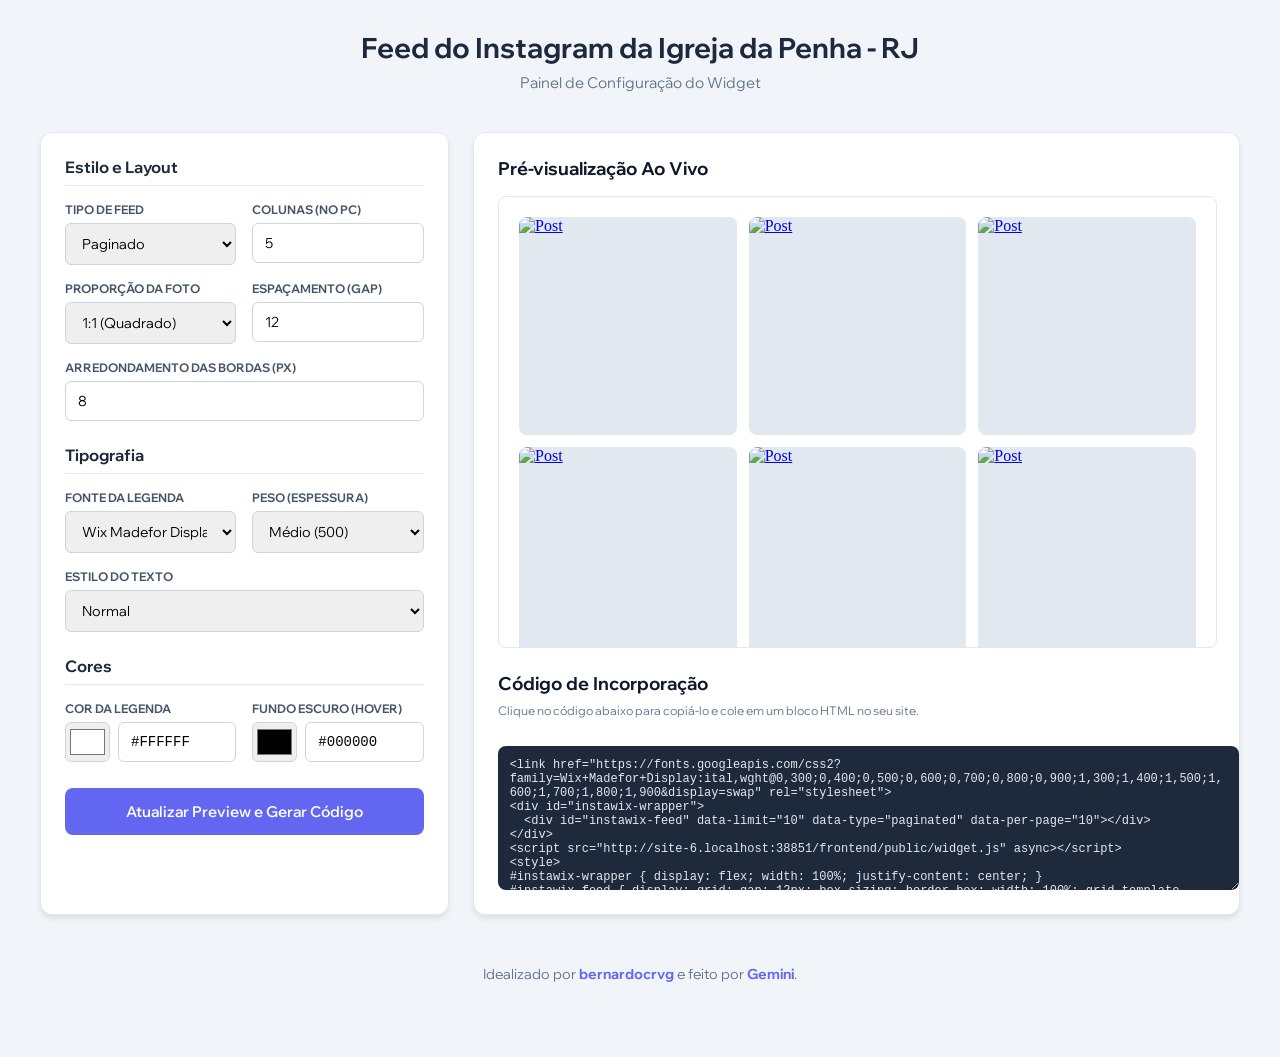
==== commit da6c4cde: "Atualizacoes Finais" ====
--- a/frontend/public/index.html
+++ b/frontend/public/index.html
@@ -59,7 +59,8 @@
                         <option value="paginated" selected>Paginado</option>
                     </select>
                 </div>
-                <div>
+                
+                <div id="div-colunas">
                     <label>Colunas (No PC)</label>
                     <input type="number" id="cfg-columns" value="5" min="1" max="6">
                 </div>
@@ -122,7 +123,7 @@
             <div id="div-custom-font" class="grid" style="display: none;">
                 <div>
                     <label>URL (Google Fonts)</label>
-                    <input type="text" id="cfg-font-url" placeholder="https://fonts.googleapis.com/css2?family=Sua+Fonte...">
+                    <input type="text" id="cfg-font-url" placeholder="https://fonts.googleapis.com/css2?family=...">
                 </div>
                 <div>
                     <label>Nome da Fonte</label>
@@ -189,12 +190,20 @@
         function toggleUI() {
             const type = document.getElementById('cfg-type').value;
             const font = document.getElementById('cfg-font').value;
-            document.getElementById('div-faixa-limit').style.display = (type === 'fixed') ? 'block' : 'none';
+            
+            // A mágica da UX: esconde colunas se for faixa
+            if (type === 'fixed') {
+                document.getElementById('div-faixa-limit').style.display = 'block';
+                document.getElementById('div-colunas').style.display = 'none';
+            } else {
+                document.getElementById('div-faixa-limit').style.display = 'none';
+                document.getElementById('div-colunas').style.display = 'block';
+            }
+
             document.getElementById('div-custom-font').style.display = (font === 'custom') ? 'grid' : 'none';
         }
 
         function updatePreviewAndCode() {
-            // Layout & Configs
             const type = document.getElementById('cfg-type').value;
             const columns = document.getElementById('cfg-columns').value;
             const aspect = document.getElementById('cfg-aspect').value;
@@ -202,7 +211,6 @@
             const gap = document.getElementById('cfg-gap').value;
             const limitFaixa = parseInt(document.getElementById('cfg-faixa-posts').value) || 6;
             
-            // Tipografia
             const fontSelect = document.getElementById('cfg-font').value;
             const fontWeight = document.getElementById('cfg-weight').value;
             const fontStyle = document.getElementById('cfg-style').value;
@@ -217,18 +225,18 @@
                 fontFamily = fontSelect;
             }
 
-            // Cores
             const capColor = document.getElementById('cfg-cap-text').value;
             const overColor = document.getElementById('cfg-over-text').value;
             
-            // URLs Base
             const scriptUrl = window.location.href.replace('index.html', '').replace(/\/$/, '') + '/widget.js';
             const totalPosts = type === 'fixed' ? limitFaixa : (columns * 2); 
             
-            // CSS Final - Com @media query forçando 2 colunas cravadas no Mobile
+            // Define o número de colunas ativo (limitFaixa se for "fixed", senão usa o padrão "columns")
+            const activeColumns = type === 'fixed' ? limitFaixa : columns;
+            
             const css = `
 #instawix-wrapper { display: flex; width: 100%; justify-content: center; }
-#instawix-feed { display: grid; gap: ${gap}px; box-sizing: border-box; width: 100%; grid-template-columns: repeat(${type === 'fixed' ? columns : columns}, 1fr); }
+#instawix-feed { display: grid; gap: ${gap}px; box-sizing: border-box; width: 100%; grid-template-columns: repeat(${activeColumns}, 1fr); }
 .instawix-post { width: 100%; aspect-ratio: ${aspect.replace('/', '/')}; object-fit: cover; display: block; position: relative; overflow: hidden; border-radius: ${radius}px; min-width: 50px; background: #e2e8f0; }
 .instawix-post img { width: 100%; height: 100%; object-fit: cover; transition: transform 0.3s ease; display: block; border-radius: ${radius}px; }
 .instawix-post:hover img { transform: scale(1.05); }
@@ -240,11 +248,9 @@
 .instawix-btn:not(:disabled):hover { background: #0f172a; color: #fff; border-color: #0f172a; }
 .instawix-btn:disabled { opacity: 0.4; cursor: not-allowed; }
 .instawix-info { font-family: '${fontFamily}', sans-serif; color: #475569; font-size: 14px; align-self: center; font-weight: 500; }
-@media (max-width: 768px) { #instawix-feed { grid-template-columns: repeat(${Math.min(columns, 3)}, 1fr); } }
-/* REGRA MOBILE: 2 colunas sempre! */
+@media (max-width: 768px) { #instawix-feed { grid-template-columns: repeat(${Math.min(activeColumns, 3)}, 1fr); } }
 @media (max-width: 480px) { #instawix-feed { grid-template-columns: repeat(2, 1fr) !important; } }`;
 
-            // HTML Gerado com a fonte dinâmica escolhida
             const html = `<link href="${fontUrl}" rel="stylesheet">
 <div id="instawix-wrapper">
   <div id="instawix-feed" data-limit="${totalPosts}" data-type="${type}" data-per-page="10"></div>
@@ -267,7 +273,6 @@
             `;
         }
 
-        // Dá a partida
         window.onload = function() {
             toggleUI();
             updatePreviewAndCode();
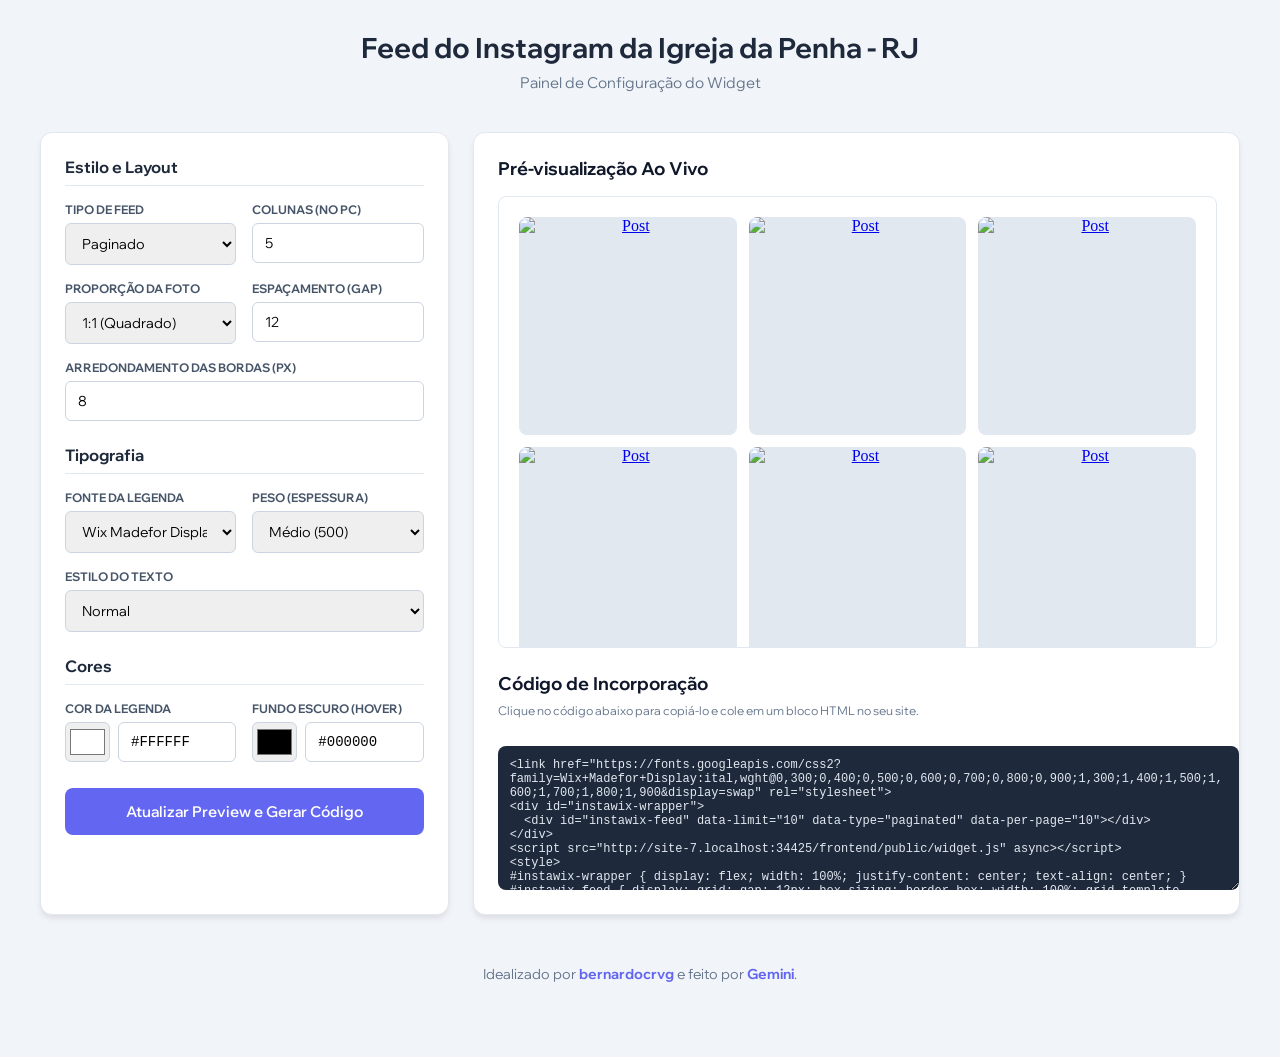
==== commit 2e748da3: "Atualizacao de centralizacao de texto" ====
--- a/frontend/public/index.html
+++ b/frontend/public/index.html
@@ -191,7 +191,6 @@
             const type = document.getElementById('cfg-type').value;
             const font = document.getElementById('cfg-font').value;
             
-            // A mágica da UX: esconde colunas se for faixa
             if (type === 'fixed') {
                 document.getElementById('div-faixa-limit').style.display = 'block';
                 document.getElementById('div-colunas').style.display = 'none';
@@ -231,11 +230,10 @@
             const scriptUrl = window.location.href.replace('index.html', '').replace(/\/$/, '') + '/widget.js';
             const totalPosts = type === 'fixed' ? limitFaixa : (columns * 2); 
             
-            // Define o número de colunas ativo (limitFaixa se for "fixed", senão usa o padrão "columns")
             const activeColumns = type === 'fixed' ? limitFaixa : columns;
             
             const css = `
-#instawix-wrapper { display: flex; width: 100%; justify-content: center; }
+#instawix-wrapper { display: flex; width: 100%; justify-content: center; text-align: center; }
 #instawix-feed { display: grid; gap: ${gap}px; box-sizing: border-box; width: 100%; grid-template-columns: repeat(${activeColumns}, 1fr); }
 .instawix-post { width: 100%; aspect-ratio: ${aspect.replace('/', '/')}; object-fit: cover; display: block; position: relative; overflow: hidden; border-radius: ${radius}px; min-width: 50px; background: #e2e8f0; }
 .instawix-post img { width: 100%; height: 100%; object-fit: cover; transition: transform 0.3s ease; display: block; border-radius: ${radius}px; }
@@ -243,11 +241,11 @@
 .instawix-overlay { position: absolute; inset: 0; background: ${hexToRgba(overColor, 60)}; opacity: 0; transition: opacity 0.3s; display: flex; align-items: center; justify-content: center; padding: 1rem; border-radius: ${radius}px; }
 .instawix-post:hover .instawix-overlay { opacity: 1; }
 .instawix-caption { color: ${capColor}; font-family: '${fontFamily}', sans-serif; font-weight: ${fontWeight}; font-style: ${fontStyle}; font-size: 12px; text-align: center; display: -webkit-box; -webkit-line-clamp: 4; -webkit-box-orient: vertical; overflow: hidden; margin: 0; line-height: 1.4; }
-.instawix-nav { display: flex; justify-content: center; gap: 10px; margin-top: 24px; width: 100%; grid-column: 1 / -1; }
-.instawix-btn { font-family: '${fontFamily}', sans-serif; font-weight: 600; border-radius: 6px; padding: 8px 16px; font-size: 14px; cursor: pointer; transition: all 0.2s; border: 1px solid #cbd5e1; background: #fff; color: #0f172a; }
+.instawix-nav { display: flex; flex-wrap: wrap; align-items: center; justify-content: center; gap: 10px; margin-top: 24px; width: 100%; grid-column: 1 / -1; text-align: center; }
+.instawix-btn { font-family: '${fontFamily}', sans-serif; font-weight: 600; border-radius: 6px; padding: 8px 16px; font-size: 14px; cursor: pointer; transition: all 0.2s; border: 1px solid #cbd5e1; background: #fff; color: #0f172a; text-align: center; }
 .instawix-btn:not(:disabled):hover { background: #0f172a; color: #fff; border-color: #0f172a; }
 .instawix-btn:disabled { opacity: 0.4; cursor: not-allowed; }
-.instawix-info { font-family: '${fontFamily}', sans-serif; color: #475569; font-size: 14px; align-self: center; font-weight: 500; }
+.instawix-info { font-family: '${fontFamily}', sans-serif; color: #475569; font-size: 14px; align-self: center; font-weight: 500; text-align: center; }
 @media (max-width: 768px) { #instawix-feed { grid-template-columns: repeat(${Math.min(activeColumns, 3)}, 1fr); } }
 @media (max-width: 480px) { #instawix-feed { grid-template-columns: repeat(2, 1fr) !important; } }`;
 
